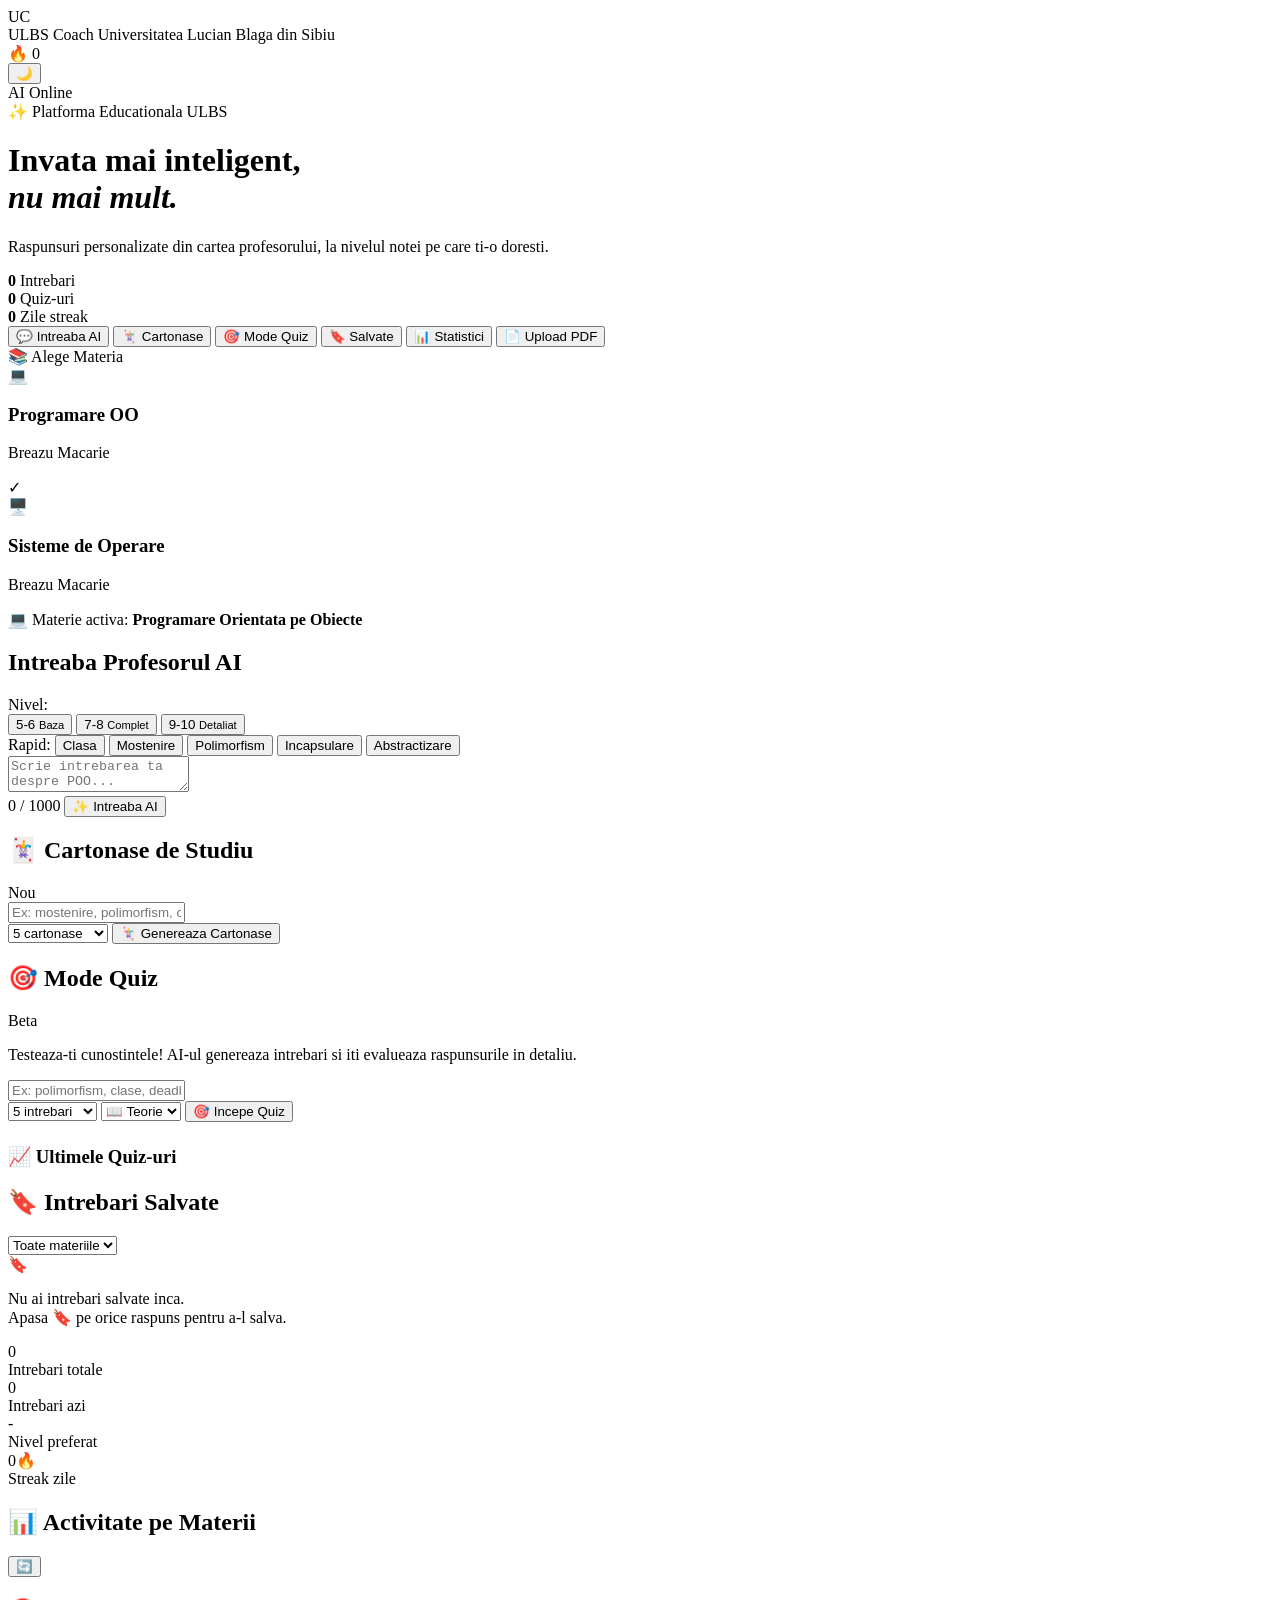
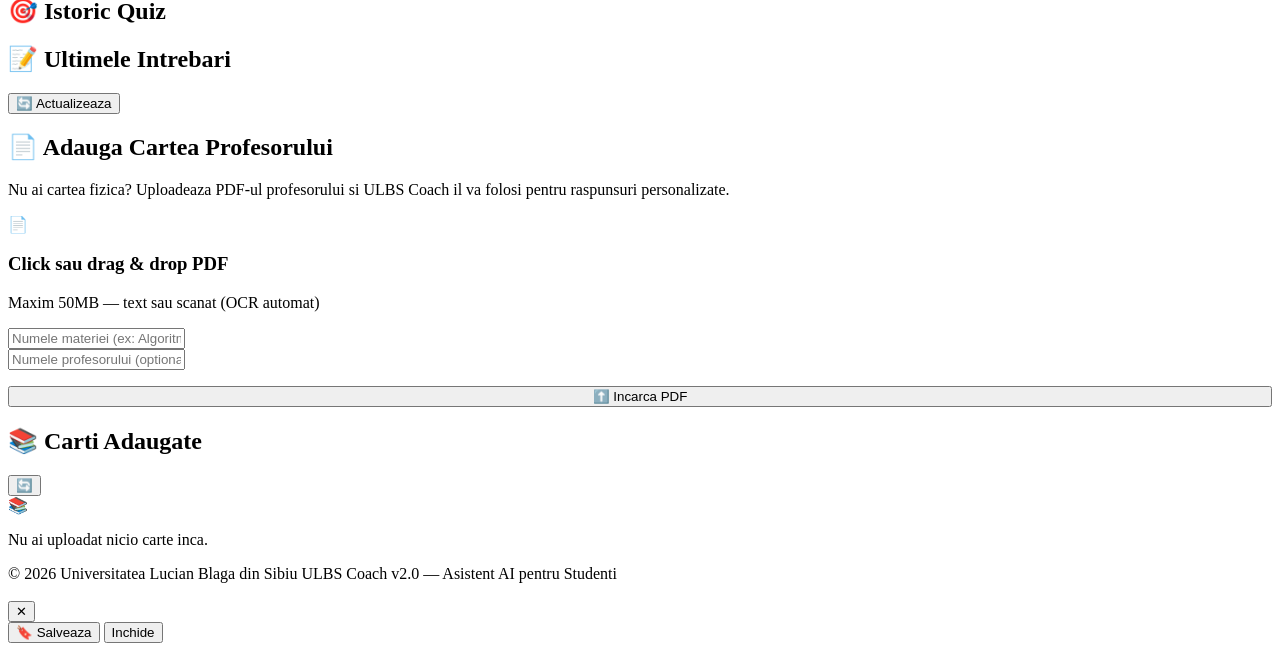
==== frontend/index.html @ 2fb53c6c "reorganizare structura proiect" ====
<!doctype html>
<html lang="ro">
<head>
  <meta charset="UTF-8" />
  <meta name="viewport" content="width=device-width, initial-scale=1.0" />
  <title>ULBS Coach — Asistent AI</title>
  <link rel="stylesheet" href="/app/ULBS-Coach.css" />
  <link href="https://fonts.googleapis.com/css2?family=Playfair+Display:wght@700;800&family=DM+Sans:wght@300;400;500;600;700&display=swap" rel="stylesheet" />
</head>
<body>

<!-- ===== NAVBAR ===== -->
<nav class="navbar">
  <div class="nav-brand">
    <div class="nav-logo">
      <img src="https://www.ulbsibiu.ro/wp-content/uploads/logo-ulbs.png" alt="ULBS"
        onerror="this.style.display='none';this.nextElementSibling.style.display='flex';" />
      <span class="nav-logo-fallback">UC</span>
    </div>
    <div class="nav-text">
      <span class="nav-title">ULBS Coach</span>
      <span class="nav-subtitle">Universitatea Lucian Blaga din Sibiu</span>
    </div>
  </div>
  <div class="nav-right">
    <div class="streak-badge" id="streak-badge" title="Streak zilnic">
      <span class="streak-fire">🔥</span>
      <span id="streak-count">0</span>
    </div>
    <button class="theme-toggle" id="theme-toggle" onclick="toggleTheme()" title="Schimba tema">
      <span id="theme-icon">🌙</span>
    </button>
    <div class="nav-status">
      <span class="status-dot"></span>
      <span>AI Online</span>
    </div>
  </div>
</nav>

<!-- ===== HERO ===== -->
<div class="hero">
  <div class="hero-pill">✨ Platforma Educationala ULBS</div>
  <h1>Invata mai inteligent,<br/><em>nu mai mult.</em></h1>
  <p>Raspunsuri personalizate din cartea profesorului, la nivelul notei pe care ti-o doresti.</p>
  <div class="hero-stats">
    <div class="hero-stat">
      <strong id="hero-total">0</strong>
      <span>Intrebari</span>
    </div>
    <div class="hero-divider"></div>
    <div class="hero-stat">
      <strong id="hero-quiz">0</strong>
      <span>Quiz-uri</span>
    </div>
    <div class="hero-divider"></div>
    <div class="hero-stat">
      <strong id="hero-streak">0</strong>
      <span>Zile streak</span>
    </div>
  </div>
</div>

<!-- ===== TABS NAV ===== -->
<div class="tabs-nav">
  <div class="tabs-container">
    <button class="tab-btn active" data-tab="coach" onclick="switchTab('coach')">
      <span>💬</span> Intreaba AI
    </button>
    <button class="tab-btn" data-tab="cartonase" onclick="switchTab('cartonase')">
      <span>🃏</span> Cartonase
    </button>
    <button class="tab-btn" data-tab="quiz" onclick="switchTab('quiz')">
      <span>🎯</span> Mode Quiz
    </button>
    <button class="tab-btn" data-tab="salvate" onclick="switchTab('salvate')">
      <span>🔖</span> Salvate
    </button>
    <button class="tab-btn" data-tab="statistici" onclick="switchTab('statistici')">
      <span>📊</span> Statistici
    </button>
    <button class="tab-btn" data-tab="upload" onclick="switchTab('upload')">
      <span>📄</span> Upload PDF
    </button>
  </div>
</div>

<main class="container">

  <!-- ===== SELECTIE MATERIE ===== -->
  <div class="section-label">
    <span>📚</span> Alege Materia
  </div>
  <div class="materii-grid">
    <div class="materie-card active" data-materie="POO" onclick="selectMaterie('POO')">
      <div class="materie-icon">💻</div>
      <div class="materie-info">
        <h3>Programare OO</h3>
        <p>Breazu Macarie</p>
      </div>
      <div class="materie-check" id="check-POO">✓</div>
    </div>
    <div class="materie-card" data-materie="SO" onclick="selectMaterie('SO')">
      <div class="materie-icon">🖥️</div>
      <div class="materie-info">
        <h3>Sisteme de Operare</h3>
        <p>Breazu Macarie</p>
      </div>
      <div class="materie-check" id="check-SO" style="display:none">✓</div>
    </div>
  </div>

  <!-- Bara materie activa -->
  <div class="materie-bar" id="materie-bar">
    <span id="materie-bar-icon">💻</span>
    <span>Materie activa: <strong id="materie-bar-nume">Programare Orientata pe Obiecte</strong></span>
  </div>

  <!-- ===== TAB: COACH ===== -->
  <div class="tab-content active" id="tab-coach">
    <div class="card">
      <div class="card-header">
        <h2>Intreaba Profesorul AI</h2>
        <div class="nota-selector">
          <span class="nota-label">Nivel:</span>
          <div class="nota-pills">
            <button class="nota-pill" data-nota="5-6">5-6 <small>Baza</small></button>
            <button class="nota-pill selected" data-nota="7-8">7-8 <small>Complet</small></button>
            <button class="nota-pill" data-nota="9-10">9-10 <small>Detaliat</small></button>
          </div>
        </div>
      </div>

      <div class="quick-btns" id="quick-POO">
        <span class="quick-label">Rapid:</span>
        <button class="quick-btn" onclick="setIntrebare('Ce este o clasa in POO?')">Clasa</button>
        <button class="quick-btn" onclick="setIntrebare('Explica mostenirea in POO')">Mostenire</button>
        <button class="quick-btn" onclick="setIntrebare('Ce este polimorfismul?')">Polimorfism</button>
        <button class="quick-btn" onclick="setIntrebare('Ce este incapsularea?')">Incapsulare</button>
        <button class="quick-btn" onclick="setIntrebare('Ce este abstractizarea in POO?')">Abstractizare</button>
      </div>

      <div class="quick-btns" id="quick-SO" style="display:none">
        <span class="quick-label">Rapid:</span>
        <button class="quick-btn" onclick="setIntrebare('Ce este un proces in sistemele de operare?')">Procese</button>
        <button class="quick-btn" onclick="setIntrebare('Explica managementul memoriei')">Memorie</button>
        <button class="quick-btn" onclick="setIntrebare('Ce este un deadlock?')">Deadlock</button>
        <button class="quick-btn" onclick="setIntrebare('Cum functioneaza planificarea CPU?')">CPU</button>
        <button class="quick-btn" onclick="setIntrebare('Ce sunt semafoarele in SO?')">Semafoare</button>
      </div>

      <div class="input-group">
        <textarea id="intrebare-input" placeholder="Scrie intrebarea ta despre POO..." maxlength="1000"></textarea>
        <div class="input-footer">
          <span id="char-count" class="char-count">0 / 1000</span>
          <button id="intreaba-btn" class="btn-primary" onclick="intreaba()">
            <span id="btn-text">✨ Intreaba AI</span>
            <span id="btn-spinner" style="display:none">⏳ Se gandeste...</span>
          </button>
        </div>
      </div>
    </div>

    <!-- Raspuns AI -->
    <div class="card raspuns-card" id="raspuns-card" style="display:none">
      <div class="raspuns-header">
        <div class="raspuns-avatar">AI</div>
        <div class="raspuns-meta">
          <h3>Prof. ULBS Coach</h3>
          <span class="nivel-tag" id="raspuns-nivel-tag">Nota 7-8</span>
        </div>
        <div class="raspuns-actions">
          <button class="btn-ghost" onclick="salveazaRaspunsActual()" title="Salveaza intrebarea">🔖</button>
          <button class="btn-ghost" onclick="copyRaspuns()" title="Copiaza raspunsul">📋 Copiaza</button>
        </div>
      </div>
      <div id="raspuns-text" class="raspuns-text"></div>
      <div class="raspuns-footer">
        <span id="raspuns-sursa" class="sursa-tag">📖 Sursa: Breazu Macarie - POO</span>
        <button class="btn-outline" onclick="newIntrebare()">+ Intrebare noua</button>
      </div>
    </div>
  </div>

  <!-- ===== TAB: CARTONASE ===== -->
  <div class="tab-content" id="tab-cartonase">
    <div class="card">
      <div class="card-header">
        <h2>🃏 Cartonase de Studiu</h2>
        <span class="tag-new">Nou</span>
      </div>
      <div class="form-row">
        <input type="text" id="topic-input" class="input-field" placeholder="Ex: mostenire, polimorfism, clase..." />
      </div>
      <div class="form-row">
        <select id="numar-cartonase" class="select-field">
          <option value="3">3 cartonase</option>
          <option value="5" selected>5 cartonase</option>
          <option value="10">10 cartonase</option>
        </select>
        <button id="genereaza-btn" class="btn-primary" onclick="genereazaCartonase()">
          🃏 Genereaza Cartonase
        </button>
      </div>
    </div>
    <div id="cartonase-container"></div>
  </div>

  <!-- ===== TAB: QUIZ ===== -->
  <div class="tab-content" id="tab-quiz">
    <!-- Start Quiz -->
    <div id="quiz-start-screen" class="card">
      <div class="card-header">
        <h2>🎯 Mode Quiz</h2>
        <span class="tag-beta">Beta</span>
      </div>
      <p class="card-desc">Testeaza-ti cunostintele! AI-ul genereaza intrebari si iti evalueaza raspunsurile in detaliu.</p>

      <div class="form-row">
        <input type="text" id="quiz-topic-input" class="input-field" placeholder="Ex: polimorfism, clase, deadlock..." />
      </div>
      <div class="form-row three-col">
        <select id="quiz-numar" class="select-field">
          <option value="3">3 intrebari</option>
          <option value="5" selected>5 intrebari</option>
          <option value="10">10 intrebari</option>
        </select>
        <select id="quiz-tip" class="select-field">
          <option value="teorie">📖 Teorie</option>
          <option value="cod">💻 Cod</option>
        </select>
        <button id="start-quiz-btn" class="btn-primary" onclick="startQuiz()">
          🎯 Incepe Quiz
        </button>
      </div>

      <!-- Istoric sesiuni quiz -->
      <div id="quiz-istoric-section" style="margin-top:1.5rem;">
        <h3 class="subsection-title">📈 Ultimele Quiz-uri</h3>
        <div id="quiz-istoric-lista"></div>
      </div>
    </div>

    <!-- Quiz activ -->
    <div id="quiz-activ" style="display:none">
      <!-- Timer si progress -->
      <div class="card quiz-header-card">
        <div class="quiz-meta">
          <span id="quiz-progress-text">Intrebarea 1 din 5</span>
          <div class="quiz-timer" id="quiz-timer">
            <span>⏱️</span>
            <span id="timer-display">02:00</span>
          </div>
          <span class="quiz-materie-tag" id="quiz-materie-tag">POO</span>
        </div>
        <div class="progress-bar">
          <div class="progress-fill" id="quiz-progress-fill"></div>
        </div>
      </div>

      <!-- Intrebarea curenta -->
      <div class="card">
        <div class="quiz-question-header">
          <span class="question-number" id="quiz-question-number">01</span>
          <span class="question-dif" id="quiz-question-dif">mediu</span>
        </div>
        <h3 id="quiz-intrebare" class="quiz-question-text"></h3>
        <textarea id="quiz-raspuns-input" class="input-field" placeholder="Scrie raspunsul tau aici..." rows="5"></textarea>
        <div class="input-footer">
          <span id="quiz-char-count" class="char-count">0 / 1500</span>
          <button id="quiz-submit-btn" class="btn-primary" onclick="submitRaspuns()">
            <span id="quiz-btn-text">✓ Trimite Raspuns</span>
            <span id="quiz-btn-spinner" style="display:none">⏳ Evaluare...</span>
          </button>
        </div>
      </div>
    </div>

    <!-- Feedback raspuns -->
    <div id="quiz-feedback-screen" style="display:none">
      <div class="card feedback-card" id="feedback-card-content">
        <!-- Completat din JS -->
      </div>
      <div class="feedback-actions">
        <button class="btn-ghost" onclick="salveazaIntrebareaQuiz()">🔖 Salveaza intrebarea</button>
        <button class="btn-primary" id="quiz-next-btn" onclick="nextIntrebare()">Urmatoarea →</button>
      </div>
    </div>

    <!-- Rezultat final -->
    <div id="quiz-rezultat" style="display:none">
      <div class="card rezultat-card">
        <div class="rezultat-header">
          <div class="rezultat-emoji" id="rezultat-emoji">🏆</div>
          <h2>Quiz Finalizat!</h2>
        </div>
        <div class="rezultat-nota" id="rezultat-nota">8.5/10</div>
        <p class="rezultat-mesaj" id="rezultat-mesaj"></p>

        <div class="rezultat-stats">
          <div class="rez-stat">
            <strong id="rez-corecte">0</strong>
            <span>Corecte</span>
          </div>
          <div class="rez-stat">
            <strong id="rez-gresite">0</strong>
            <span>Gresite</span>
          </div>
          <div class="rez-stat">
            <strong id="rez-timp">0s</strong>
            <span>Timp total</span>
          </div>
        </div>

        <!-- Ce trebuie sa inveti -->
        <div class="ce-invata" id="ce-invata-section" style="display:none">
          <h4>📚 Ce trebuie sa inveti mai mult:</h4>
          <div id="ce-invata-lista"></div>
        </div>

        <div class="rezultat-btns">
          <button class="btn-outline" onclick="resetQuiz()">🔄 Quiz nou</button>
          <button class="btn-primary" onclick="switchTab('statistici')">📊 Vezi statistici</button>
        </div>
      </div>
    </div>
  </div>

  <!-- ===== TAB: SALVATE ===== -->
  <div class="tab-content" id="tab-salvate">
    <div class="card">
      <div class="card-header">
        <h2>🔖 Intrebari Salvate</h2>
        <select id="filter-materie-salvate" class="select-field" onchange="loadSalvate()" style="width:auto">
          <option value="">Toate materiile</option>
          <option value="POO">POO</option>
          <option value="SO">SO</option>
        </select>
      </div>
      <div id="salvate-lista">
        <div class="empty-state">
          <span>🔖</span>
          <p>Nu ai intrebari salvate inca.<br/>Apasa 🔖 pe orice raspuns pentru a-l salva.</p>
        </div>
      </div>
    </div>
  </div>

  <!-- ===== TAB: STATISTICI ===== -->
  <div class="tab-content" id="tab-statistici">
    <div class="stats-grid">
      <div class="stat-card orange">
        <div class="stat-number" id="stat-total">0</div>
        <div class="stat-label">Intrebari totale</div>
      </div>
      <div class="stat-card coral">
        <div class="stat-number" id="stat-azi">0</div>
        <div class="stat-label">Intrebari azi</div>
      </div>
      <div class="stat-card amber">
        <div class="stat-number" id="stat-nivel">-</div>
        <div class="stat-label">Nivel preferat</div>
      </div>
      <div class="stat-card peach">
        <div class="stat-number" id="stat-streak-big">0🔥</div>
        <div class="stat-label">Streak zile</div>
      </div>
    </div>

    <!-- Grafic activitate pe materii -->
    <div class="card">
      <div class="card-header">
        <h2>📊 Activitate pe Materii</h2>
        <button class="btn-ghost" onclick="loadStatistici()">🔄</button>
      </div>
      <div class="materie-chart" id="materie-chart"></div>
    </div>

    <!-- Istoric quiz -->
    <div class="card">
      <div class="card-header">
        <h2>🎯 Istoric Quiz</h2>
      </div>
      <div id="quiz-istoric-full"></div>
    </div>

    <!-- Istoric intrebari -->
    <div class="card">
      <div class="card-header">
        <h2>📝 Ultimele Intrebari</h2>
        <button class="btn-ghost" onclick="loadStatistici()">🔄 Actualizeaza</button>
      </div>
      <div id="statistici-lista"></div>
    </div>
  </div>

  <!-- ===== TAB: UPLOAD PDF ===== -->
  <div class="tab-content" id="tab-upload">
    <div class="card">
      <div class="card-header">
        <h2>📄 Adauga Cartea Profesorului</h2>
      </div>
      <p class="card-desc">Nu ai cartea fizica? Uploadeaza PDF-ul profesorului si ULBS Coach il va folosi pentru raspunsuri personalizate.</p>

      <div class="upload-area" id="upload-area" onclick="document.getElementById('pdf-input').click()">
        <div class="upload-icon">📄</div>
        <h3>Click sau drag & drop PDF</h3>
        <p>Maxim 50MB — text sau scanat (OCR automat)</p>
        <input type="file" id="pdf-input" accept=".pdf" style="display:none" onchange="handlePdfSelect(event)" />
      </div>

      <div class="form-row">
        <input type="text" id="upload-materie" class="input-field" placeholder="Numele materiei (ex: Algoritmi si Structuri de Date)" />
      </div>
      <div class="form-row">
        <input type="text" id="upload-profesor" class="input-field" placeholder="Numele profesorului (optional)" />
      </div>

      <div id="upload-preview" style="display:none" class="upload-preview">
        <span id="upload-filename">fisier.pdf</span>
        <button class="btn-ghost" onclick="clearUpload()">✕</button>
      </div>

      <button id="upload-btn" class="btn-primary" onclick="uploadPdf()" style="width:100%;margin-top:1rem">
        <span id="upload-btn-text">⬆️ Incarca PDF</span>
        <span id="upload-btn-spinner" style="display:none">⏳ Se proceseaza...</span>
      </button>
    </div>

    <!-- Carti uploadate -->
    <div class="card">
      <div class="card-header">
        <h2>📚 Carti Adaugate</h2>
        <button class="btn-ghost" onclick="loadCarti()">🔄</button>
      </div>
      <div id="carti-lista">
        <div class="empty-state">
          <span>📚</span>
          <p>Nu ai uploadat nicio carte inca.</p>
        </div>
      </div>
    </div>
  </div>

</main>

<footer class="footer">
  <span>© 2026 Universitatea Lucian Blaga din Sibiu</span>
  <span>ULBS Coach v2.0 — Asistent AI pentru Studenti</span>
</footer>

<!-- Modal cartonas -->
<div class="modal-overlay" id="modal-overlay" onclick="closeModal()">
  <div class="modal-box" onclick="event.stopPropagation()">
    <div class="modal-top">
      <div>
        <span class="dif-tag" id="modal-dif-tag"></span>
        <h3 id="modal-intrebare"></h3>
      </div>
      <button class="modal-close-btn" onclick="closeModal()">✕</button>
    </div>
    <div class="modal-divider"></div>
    <div class="modal-body" id="modal-body"></div>
    <div class="modal-footer">
      <button class="btn-ghost" onclick="salveazaCartonas(currentCartonasIndex)">🔖 Salveaza</button>
      <button class="btn-outline" onclick="closeModal()">Inchide</button>
    </div>
  </div>
</div>

<!-- Toast -->
<div id="toast-container"></div>

<script src="/app/ULBS-Coach.js"></script>
</body>
</html>
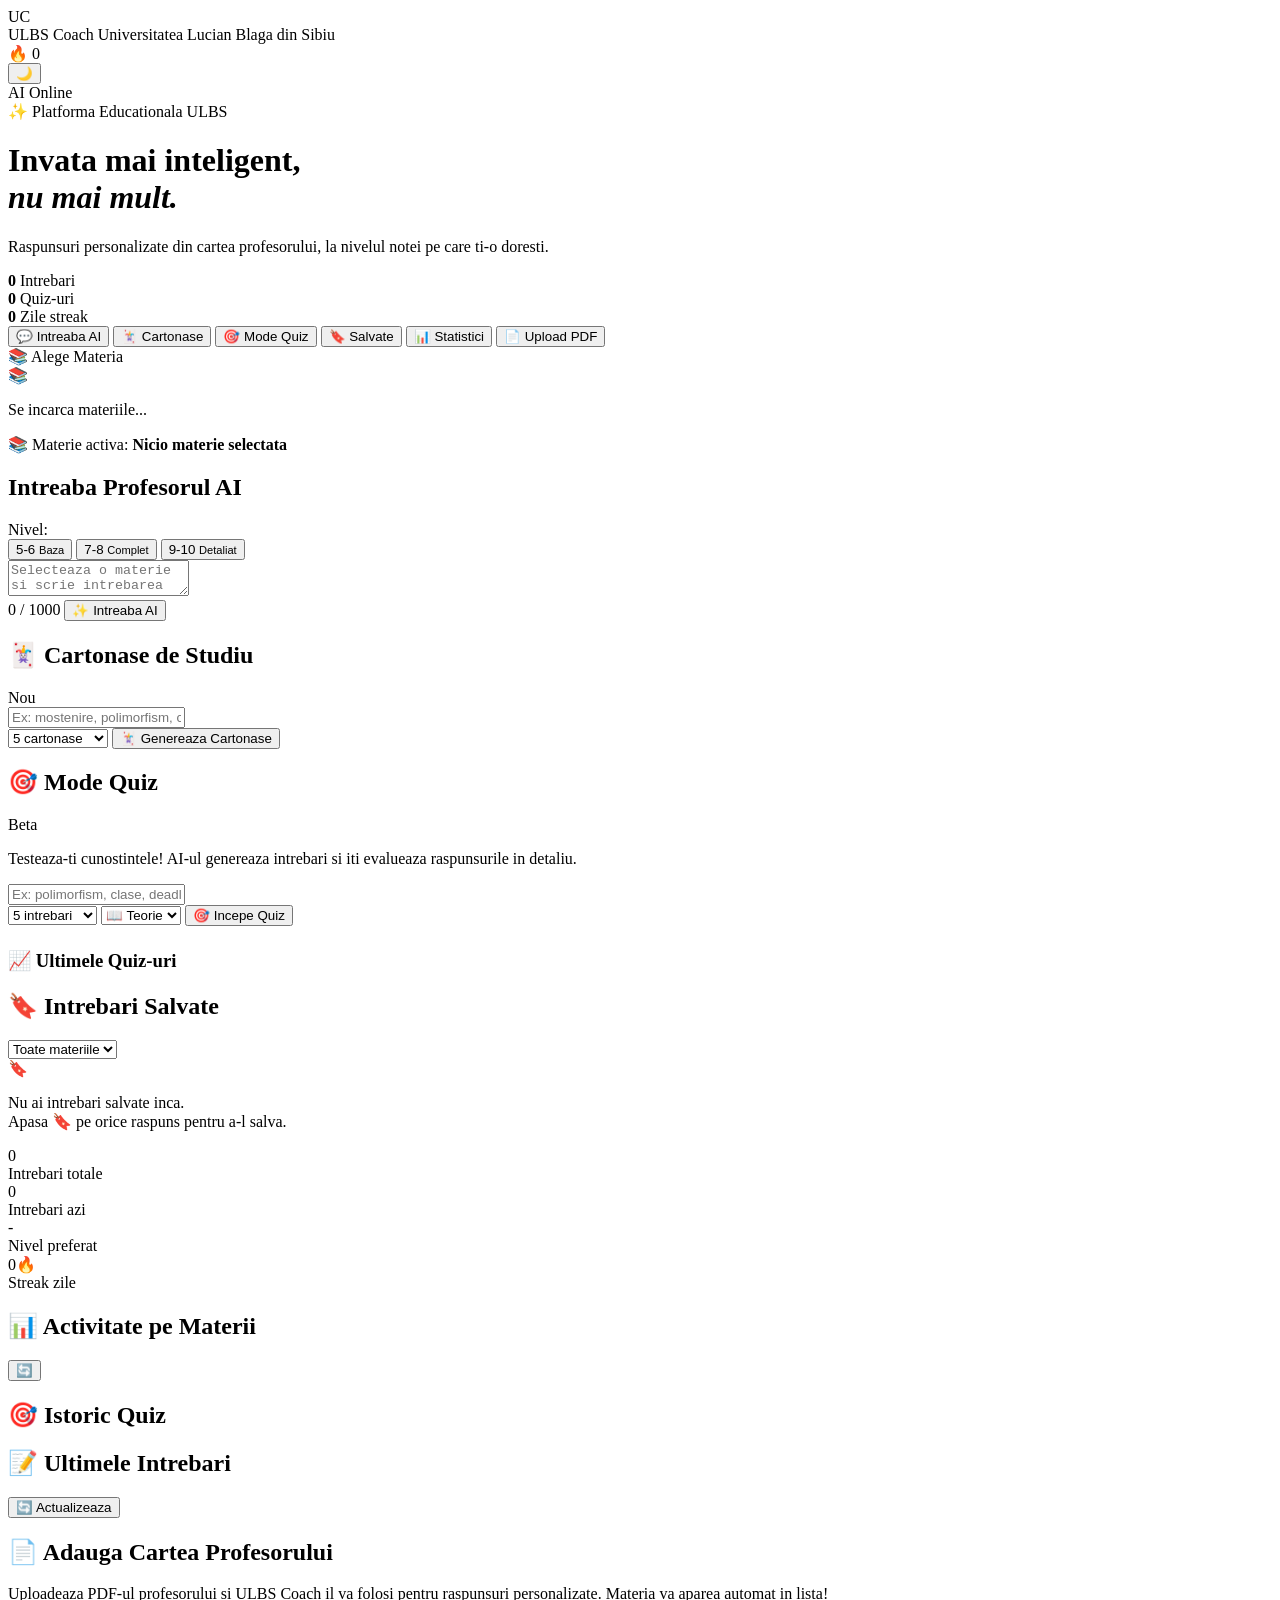
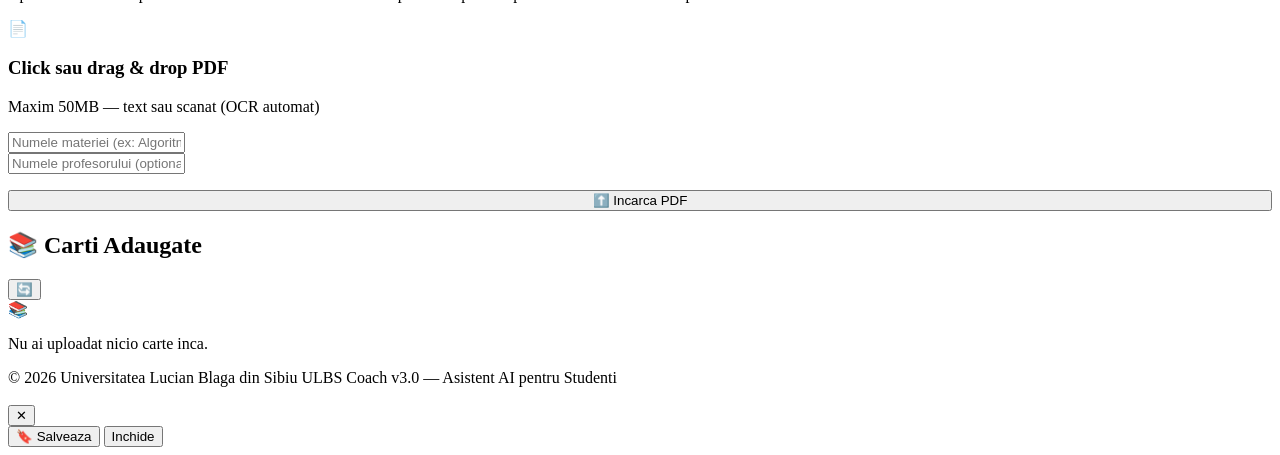
==== commit cebde39f: "fix: index.html dinamic fara materii hardcodate" ====
--- a/frontend/index.html
+++ b/frontend/index.html
@@ -1,475 +1,587 @@
 <!doctype html>
 <html lang="ro">
-<head>
-  <meta charset="UTF-8" />
-  <meta name="viewport" content="width=device-width, initial-scale=1.0" />
-  <title>ULBS Coach — Asistent AI</title>
-  <link rel="stylesheet" href="/app/ULBS-Coach.css" />
-  <link href="https://fonts.googleapis.com/css2?family=Playfair+Display:wght@700;800&family=DM+Sans:wght@300;400;500;600;700&display=swap" rel="stylesheet" />
-</head>
-<body>
-
-<!-- ===== NAVBAR ===== -->
-<nav class="navbar">
-  <div class="nav-brand">
-    <div class="nav-logo">
-      <img src="https://www.ulbsibiu.ro/wp-content/uploads/logo-ulbs.png" alt="ULBS"
-        onerror="this.style.display='none';this.nextElementSibling.style.display='flex';" />
-      <span class="nav-logo-fallback">UC</span>
+  <head>
+    <meta charset="UTF-8" />
+    <meta name="viewport" content="width=device-width, initial-scale=1.0" />
+    <title>ULBS Coach — Asistent AI</title>
+    <link rel="stylesheet" href="/app/stiluri.css" />
+    <link
+      href="https://fonts.googleapis.com/css2?family=Playfair+Display:wght@700;800&family=DM+Sans:wght@300;400;500;600;700&display=swap"
+      rel="stylesheet"
+    />
+  </head>
+  <body>
+    <!-- ===== NAVBAR ===== -->
+    <nav class="navbar">
+      <div class="nav-brand">
+        <div class="nav-logo">
+          <img
+            src="https://www.ulbsibiu.ro/wp-content/uploads/logo-ulbs.png"
+            alt="ULBS"
+            onerror="
+              this.style.display = 'none';
+              this.nextElementSibling.style.display = 'flex';
+            "
+          />
+          <span class="nav-logo-fallback">UC</span>
+        </div>
+        <div class="nav-text">
+          <span class="nav-title">ULBS Coach</span>
+          <span class="nav-subtitle">Universitatea Lucian Blaga din Sibiu</span>
+        </div>
+      </div>
+      <div class="nav-right">
+        <div class="streak-badge" id="streak-badge" title="Streak zilnic">
+          <span class="streak-fire">🔥</span>
+          <span id="streak-count">0</span>
+        </div>
+        <button
+          class="theme-toggle"
+          id="theme-toggle"
+          onclick="toggleTheme()"
+          title="Schimba tema"
+        >
+          <span id="theme-icon">🌙</span>
+        </button>
+        <div class="nav-status">
+          <span class="status-dot"></span>
+          <span>AI Online</span>
+        </div>
+      </div>
+    </nav>
+
+    <!-- ===== HERO ===== -->
+    <div class="hero">
+      <div class="hero-pill">✨ Platforma Educationala ULBS</div>
+      <h1>Invata mai inteligent,<br /><em>nu mai mult.</em></h1>
+      <p>
+        Raspunsuri personalizate din cartea profesorului, la nivelul notei pe
+        care ti-o doresti.
+      </p>
+      <div class="hero-stats">
+        <div class="hero-stat">
+          <strong id="hero-total">0</strong>
+          <span>Intrebari</span>
+        </div>
+        <div class="hero-divider"></div>
+        <div class="hero-stat">
+          <strong id="hero-quiz">0</strong>
+          <span>Quiz-uri</span>
+        </div>
+        <div class="hero-divider"></div>
+        <div class="hero-stat">
+          <strong id="hero-streak">0</strong>
+          <span>Zile streak</span>
+        </div>
+      </div>
     </div>
-    <div class="nav-text">
-      <span class="nav-title">ULBS Coach</span>
-      <span class="nav-subtitle">Universitatea Lucian Blaga din Sibiu</span>
+
+    <!-- ===== TABS NAV ===== -->
+    <div class="tabs-nav">
+      <div class="tabs-container">
+        <button
+          class="tab-btn active"
+          data-tab="coach"
+          onclick="switchTab('coach')"
+        >
+          <span>💬</span> Intreaba AI
+        </button>
+        <button
+          class="tab-btn"
+          data-tab="cartonase"
+          onclick="switchTab('cartonase')"
+        >
+          <span>🃏</span> Cartonase
+        </button>
+        <button class="tab-btn" data-tab="quiz" onclick="switchTab('quiz')">
+          <span>🎯</span> Mode Quiz
+        </button>
+        <button
+          class="tab-btn"
+          data-tab="salvate"
+          onclick="switchTab('salvate')"
+        >
+          <span>🔖</span> Salvate
+        </button>
+        <button
+          class="tab-btn"
+          data-tab="statistici"
+          onclick="switchTab('statistici')"
+        >
+          <span>📊</span> Statistici
+        </button>
+        <button class="tab-btn" data-tab="upload" onclick="switchTab('upload')">
+          <span>📄</span> Upload PDF
+        </button>
+      </div>
     </div>
-  </div>
-  <div class="nav-right">
-    <div class="streak-badge" id="streak-badge" title="Streak zilnic">
-      <span class="streak-fire">🔥</span>
-      <span id="streak-count">0</span>
+
+    <main class="container">
+      <!-- ===== SELECTIE MATERIE ===== -->
+      <div class="section-label"><span>📚</span> Alege Materia</div>
+
+      <!-- Materii dinamice din DB -->
+      <div class="materii-grid" id="materii-container">
+        <div class="empty-materii">
+          <span>📚</span>
+          <p>Se incarca materiile...</p>
+        </div>
+      </div>
+
+      <!-- Bara materie activa -->
+      <div class="materie-bar" id="materie-bar">
+        <span id="materie-bar-icon">📚</span>
+        <span
+          >Materie activa:
+          <strong id="materie-bar-nume">Nicio materie selectata</strong></span
+        >
+      </div>
+
+      <!-- ===== TAB: COACH ===== -->
+      <div class="tab-content active" id="tab-coach">
+        <div class="card">
+          <div class="card-header">
+            <h2>Intreaba Profesorul AI</h2>
+            <div class="nota-selector">
+              <span class="nota-label">Nivel:</span>
+              <div class="nota-pills">
+                <button class="nota-pill" data-nota="5-6">
+                  5-6 <small>Baza</small>
+                </button>
+                <button class="nota-pill selected" data-nota="7-8">
+                  7-8 <small>Complet</small>
+                </button>
+                <button class="nota-pill" data-nota="9-10">
+                  9-10 <small>Detaliat</small>
+                </button>
+              </div>
+            </div>
+          </div>
+
+          <div class="input-group">
+            <textarea
+              id="intrebare-input"
+              placeholder="Selecteaza o materie si scrie intrebarea ta..."
+              maxlength="1000"
+            ></textarea>
+            <div class="input-footer">
+              <span id="char-count" class="char-count">0 / 1000</span>
+              <button
+                id="intreaba-btn"
+                class="btn-primary"
+                onclick="intreaba()"
+              >
+                <span id="btn-text">✨ Intreaba AI</span>
+                <span id="btn-spinner" style="display: none"
+                  >⏳ Se gandeste...</span
+                >
+              </button>
+            </div>
+          </div>
+        </div>
+
+        <!-- Raspuns AI -->
+        <div class="card raspuns-card" id="raspuns-card" style="display: none">
+          <div class="raspuns-header">
+            <div class="raspuns-avatar">AI</div>
+            <div class="raspuns-meta">
+              <h3>Prof. ULBS Coach</h3>
+              <span class="nivel-tag" id="raspuns-nivel-tag">Nota 7-8</span>
+            </div>
+            <div class="raspuns-actions">
+              <button
+                class="btn-ghost"
+                onclick="salveazaRaspunsActual()"
+                title="Salveaza intrebarea"
+              >
+                🔖
+              </button>
+              <button
+                class="btn-ghost"
+                onclick="copyRaspuns()"
+                title="Copiaza raspunsul"
+              >
+                📋 Copiaza
+              </button>
+            </div>
+          </div>
+          <div id="raspuns-text" class="raspuns-text"></div>
+          <div class="raspuns-footer">
+            <span id="raspuns-sursa" class="sursa-tag">📖 ULBS Coach AI</span>
+            <button class="btn-outline" onclick="newIntrebare()">
+              + Intrebare noua
+            </button>
+          </div>
+        </div>
+      </div>
+
+      <!-- ===== TAB: CARTONASE ===== -->
+      <div class="tab-content" id="tab-cartonase">
+        <div class="card">
+          <div class="card-header">
+            <h2>🃏 Cartonase de Studiu</h2>
+            <span class="tag-new">Nou</span>
+          </div>
+          <div class="form-row">
+            <input
+              type="text"
+              id="topic-input"
+              class="input-field"
+              placeholder="Ex: mostenire, polimorfism, clase..."
+            />
+          </div>
+          <div class="form-row">
+            <select id="numar-cartonase" class="select-field">
+              <option value="3">3 cartonase</option>
+              <option value="5" selected>5 cartonase</option>
+              <option value="10">10 cartonase</option>
+            </select>
+            <button
+              id="genereaza-btn"
+              class="btn-primary"
+              onclick="genereazaCartonase()"
+            >
+              🃏 Genereaza Cartonase
+            </button>
+          </div>
+        </div>
+        <div id="cartonase-container"></div>
+      </div>
+
+      <!-- ===== TAB: QUIZ ===== -->
+      <div class="tab-content" id="tab-quiz">
+        <!-- Start Quiz -->
+        <div id="quiz-start-screen" class="card">
+          <div class="card-header">
+            <h2>🎯 Mode Quiz</h2>
+            <span class="tag-beta">Beta</span>
+          </div>
+          <p class="card-desc">
+            Testeaza-ti cunostintele! AI-ul genereaza intrebari si iti evalueaza
+            raspunsurile in detaliu.
+          </p>
+
+          <div class="form-row">
+            <input
+              type="text"
+              id="quiz-topic-input"
+              class="input-field"
+              placeholder="Ex: polimorfism, clase, deadlock..."
+            />
+          </div>
+          <div class="form-row three-col">
+            <select id="quiz-numar" class="select-field">
+              <option value="3">3 intrebari</option>
+              <option value="5" selected>5 intrebari</option>
+              <option value="10">10 intrebari</option>
+            </select>
+            <select id="quiz-tip" class="select-field">
+              <option value="teorie">📖 Teorie</option>
+              <option value="cod">💻 Cod</option>
+            </select>
+            <button
+              id="start-quiz-btn"
+              class="btn-primary"
+              onclick="startQuiz()"
+            >
+              🎯 Incepe Quiz
+            </button>
+          </div>
+
+          <!-- Istoric sesiuni quiz -->
+          <div id="quiz-istoric-section" style="margin-top: 1.5rem">
+            <h3 class="subsection-title">📈 Ultimele Quiz-uri</h3>
+            <div id="quiz-istoric-lista"></div>
+          </div>
+        </div>
+
+        <!-- Quiz activ -->
+        <div id="quiz-activ" style="display: none">
+          <div class="card quiz-header-card">
+            <div class="quiz-meta">
+              <span id="quiz-progress-text">Intrebarea 1 din 5</span>
+              <div class="quiz-timer" id="quiz-timer">
+                <span>⏱️</span>
+                <span id="timer-display">02:00</span>
+              </div>
+              <span class="quiz-materie-tag" id="quiz-materie-tag"></span>
+            </div>
+            <div class="progress-bar">
+              <div class="progress-fill" id="quiz-progress-fill"></div>
+            </div>
+          </div>
+
+          <div class="card">
+            <div class="quiz-question-header">
+              <span class="question-number" id="quiz-question-number">01</span>
+              <span class="question-dif" id="quiz-question-dif">mediu</span>
+            </div>
+            <h3 id="quiz-intrebare" class="quiz-question-text"></h3>
+            <textarea
+              id="quiz-raspuns-input"
+              class="input-field"
+              placeholder="Scrie raspunsul tau aici..."
+              rows="5"
+            ></textarea>
+            <div class="input-footer">
+              <span id="quiz-char-count" class="char-count">0 / 1500</span>
+              <button
+                id="quiz-submit-btn"
+                class="btn-primary"
+                onclick="submitRaspuns()"
+              >
+                <span id="quiz-btn-text">✓ Trimite Raspuns</span>
+                <span id="quiz-btn-spinner" style="display: none"
+                  >⏳ Evaluare...</span
+                >
+              </button>
+            </div>
+          </div>
+        </div>
+
+        <!-- Feedback raspuns -->
+        <div id="quiz-feedback-screen" style="display: none">
+          <div class="card feedback-card" id="feedback-card-content"></div>
+          <div class="feedback-actions">
+            <button class="btn-ghost" onclick="salveazaIntrebareaQuiz()">
+              🔖 Salveaza intrebarea
+            </button>
+            <button
+              class="btn-primary"
+              id="quiz-next-btn"
+              onclick="nextIntrebare()"
+            >
+              Urmatoarea →
+            </button>
+          </div>
+        </div>
+
+        <!-- Rezultat final -->
+        <div id="quiz-rezultat" style="display: none">
+          <div class="card rezultat-card">
+            <div class="rezultat-header">
+              <div class="rezultat-emoji" id="rezultat-emoji">🏆</div>
+              <h2>Quiz Finalizat!</h2>
+            </div>
+            <div class="rezultat-nota" id="rezultat-nota">8.5/10</div>
+            <p class="rezultat-mesaj" id="rezultat-mesaj"></p>
+
+            <div class="rezultat-stats">
+              <div class="rez-stat">
+                <strong id="rez-corecte">0</strong>
+                <span>Corecte</span>
+              </div>
+              <div class="rez-stat">
+                <strong id="rez-gresite">0</strong>
+                <span>Gresite</span>
+              </div>
+              <div class="rez-stat">
+                <strong id="rez-timp">0s</strong>
+                <span>Timp total</span>
+              </div>
+            </div>
+
+            <div class="ce-invata" id="ce-invata-section" style="display: none">
+              <h4>📚 Ce trebuie sa inveti mai mult:</h4>
+              <div id="ce-invata-lista"></div>
+            </div>
+
+            <div class="rezultat-btns">
+              <button class="btn-outline" onclick="resetQuiz()">
+                🔄 Quiz nou
+              </button>
+              <button class="btn-primary" onclick="switchTab('statistici')">
+                📊 Vezi statistici
+              </button>
+            </div>
+          </div>
+        </div>
+      </div>
+
+      <!-- ===== TAB: SALVATE ===== -->
+      <div class="tab-content" id="tab-salvate">
+        <div class="card">
+          <div class="card-header">
+            <h2>🔖 Intrebari Salvate</h2>
+            <select
+              id="filter-materie-salvate"
+              class="select-field"
+              onchange="loadSalvate()"
+              style="width: auto"
+            >
+              <option value="">Toate materiile</option>
+            </select>
+          </div>
+          <div id="salvate-lista">
+            <div class="empty-state">
+              <span>🔖</span>
+              <p>
+                Nu ai intrebari salvate inca.<br />Apasa 🔖 pe orice raspuns
+                pentru a-l salva.
+              </p>
+            </div>
+          </div>
+        </div>
+      </div>
+
+      <!-- ===== TAB: STATISTICI ===== -->
+      <div class="tab-content" id="tab-statistici">
+        <div class="stats-grid">
+          <div class="stat-card orange">
+            <div class="stat-number" id="stat-total">0</div>
+            <div class="stat-label">Intrebari totale</div>
+          </div>
+          <div class="stat-card coral">
+            <div class="stat-number" id="stat-azi">0</div>
+            <div class="stat-label">Intrebari azi</div>
+          </div>
+          <div class="stat-card amber">
+            <div class="stat-number" id="stat-nivel">-</div>
+            <div class="stat-label">Nivel preferat</div>
+          </div>
+          <div class="stat-card peach">
+            <div class="stat-number" id="stat-streak-big">0🔥</div>
+            <div class="stat-label">Streak zile</div>
+          </div>
+        </div>
+
+        <div class="card">
+          <div class="card-header">
+            <h2>📊 Activitate pe Materii</h2>
+            <button class="btn-ghost" onclick="loadStatistici()">🔄</button>
+          </div>
+          <div class="materie-chart" id="materie-chart"></div>
+        </div>
+
+        <div class="card">
+          <div class="card-header">
+            <h2>🎯 Istoric Quiz</h2>
+          </div>
+          <div id="quiz-istoric-full"></div>
+        </div>
+
+        <div class="card">
+          <div class="card-header">
+            <h2>📝 Ultimele Intrebari</h2>
+            <button class="btn-ghost" onclick="loadStatistici()">
+              🔄 Actualizeaza
+            </button>
+          </div>
+          <div id="statistici-lista"></div>
+        </div>
+      </div>
+
+      <!-- ===== TAB: UPLOAD PDF ===== -->
+      <div class="tab-content" id="tab-upload">
+        <div class="card">
+          <div class="card-header">
+            <h2>📄 Adauga Cartea Profesorului</h2>
+          </div>
+          <p class="card-desc">
+            Uploadeaza PDF-ul profesorului si ULBS Coach il va folosi pentru
+            raspunsuri personalizate. Materia va aparea automat in lista!
+          </p>
+
+          <div
+            class="upload-area"
+            id="upload-area"
+            onclick="document.getElementById('pdf-input').click()"
+          >
+            <div class="upload-icon">📄</div>
+            <h3>Click sau drag & drop PDF</h3>
+            <p>Maxim 50MB — text sau scanat (OCR automat)</p>
+            <input
+              type="file"
+              id="pdf-input"
+              accept=".pdf"
+              style="display: none"
+              onchange="handlePdfSelect(event)"
+            />
+          </div>
+
+          <div class="form-row">
+            <input
+              type="text"
+              id="upload-materie"
+              class="input-field"
+              placeholder="Numele materiei (ex: Algoritmi si Structuri de Date)"
+            />
+          </div>
+          <div class="form-row">
+            <input
+              type="text"
+              id="upload-profesor"
+              class="input-field"
+              placeholder="Numele profesorului (optional)"
+            />
+          </div>
+
+          <div id="upload-preview" style="display: none" class="upload-preview">
+            <span id="upload-filename">fisier.pdf</span>
+            <button class="btn-ghost" onclick="clearUpload()">✕</button>
+          </div>
+
+          <button
+            id="upload-btn"
+            class="btn-primary"
+            onclick="uploadPdf()"
+            style="width: 100%; margin-top: 1rem"
+          >
+            <span id="upload-btn-text">⬆️ Incarca PDF</span>
+            <span id="upload-btn-spinner" style="display: none"
+              >⏳ Se proceseaza...</span
+            >
+          </button>
+        </div>
+
+        <!-- Carti uploadate -->
+        <div class="card">
+          <div class="card-header">
+            <h2>📚 Carti Adaugate</h2>
+            <button class="btn-ghost" onclick="loadCarti()">🔄</button>
+          </div>
+          <div id="carti-lista">
+            <div class="empty-state">
+              <span>📚</span>
+              <p>Nu ai uploadat nicio carte inca.</p>
+            </div>
+          </div>
+        </div>
+      </div>
+    </main>
+
+    <footer class="footer">
+      <span>© 2026 Universitatea Lucian Blaga din Sibiu</span>
+      <span>ULBS Coach v3.0 — Asistent AI pentru Studenti</span>
+    </footer>
+
+    <!-- Modal cartonas -->
+    <div class="modal-overlay" id="modal-overlay" onclick="closeModal()">
+      <div class="modal-box" onclick="event.stopPropagation()">
+        <div class="modal-top">
+          <div>
+            <span class="dif-tag" id="modal-dif-tag"></span>
+            <h3 id="modal-intrebare"></h3>
+          </div>
+          <button class="modal-close-btn" onclick="closeModal()">✕</button>
+        </div>
+        <div class="modal-divider"></div>
+        <div class="modal-body" id="modal-body"></div>
+        <div class="modal-footer">
+          <button
+            class="btn-ghost"
+            onclick="salveazaCartonas(currentCartonasIndex)"
+          >
+            🔖 Salveaza
+          </button>
+          <button class="btn-outline" onclick="closeModal()">Inchide</button>
+        </div>
+      </div>
     </div>
-    <button class="theme-toggle" id="theme-toggle" onclick="toggleTheme()" title="Schimba tema">
-      <span id="theme-icon">🌙</span>
-    </button>
-    <div class="nav-status">
-      <span class="status-dot"></span>
-      <span>AI Online</span>
-    </div>
-  </div>
-</nav>
-
-<!-- ===== HERO ===== -->
-<div class="hero">
-  <div class="hero-pill">✨ Platforma Educationala ULBS</div>
-  <h1>Invata mai inteligent,<br/><em>nu mai mult.</em></h1>
-  <p>Raspunsuri personalizate din cartea profesorului, la nivelul notei pe care ti-o doresti.</p>
-  <div class="hero-stats">
-    <div class="hero-stat">
-      <strong id="hero-total">0</strong>
-      <span>Intrebari</span>
-    </div>
-    <div class="hero-divider"></div>
-    <div class="hero-stat">
-      <strong id="hero-quiz">0</strong>
-      <span>Quiz-uri</span>
-    </div>
-    <div class="hero-divider"></div>
-    <div class="hero-stat">
-      <strong id="hero-streak">0</strong>
-      <span>Zile streak</span>
-    </div>
-  </div>
-</div>
-
-<!-- ===== TABS NAV ===== -->
-<div class="tabs-nav">
-  <div class="tabs-container">
-    <button class="tab-btn active" data-tab="coach" onclick="switchTab('coach')">
-      <span>💬</span> Intreaba AI
-    </button>
-    <button class="tab-btn" data-tab="cartonase" onclick="switchTab('cartonase')">
-      <span>🃏</span> Cartonase
-    </button>
-    <button class="tab-btn" data-tab="quiz" onclick="switchTab('quiz')">
-      <span>🎯</span> Mode Quiz
-    </button>
-    <button class="tab-btn" data-tab="salvate" onclick="switchTab('salvate')">
-      <span>🔖</span> Salvate
-    </button>
-    <button class="tab-btn" data-tab="statistici" onclick="switchTab('statistici')">
-      <span>📊</span> Statistici
-    </button>
-    <button class="tab-btn" data-tab="upload" onclick="switchTab('upload')">
-      <span>📄</span> Upload PDF
-    </button>
-  </div>
-</div>
-
-<main class="container">
-
-  <!-- ===== SELECTIE MATERIE ===== -->
-  <div class="section-label">
-    <span>📚</span> Alege Materia
-  </div>
-  <div class="materii-grid">
-    <div class="materie-card active" data-materie="POO" onclick="selectMaterie('POO')">
-      <div class="materie-icon">💻</div>
-      <div class="materie-info">
-        <h3>Programare OO</h3>
-        <p>Breazu Macarie</p>
-      </div>
-      <div class="materie-check" id="check-POO">✓</div>
-    </div>
-    <div class="materie-card" data-materie="SO" onclick="selectMaterie('SO')">
-      <div class="materie-icon">🖥️</div>
-      <div class="materie-info">
-        <h3>Sisteme de Operare</h3>
-        <p>Breazu Macarie</p>
-      </div>
-      <div class="materie-check" id="check-SO" style="display:none">✓</div>
-    </div>
-  </div>
-
-  <!-- Bara materie activa -->
-  <div class="materie-bar" id="materie-bar">
-    <span id="materie-bar-icon">💻</span>
-    <span>Materie activa: <strong id="materie-bar-nume">Programare Orientata pe Obiecte</strong></span>
-  </div>
-
-  <!-- ===== TAB: COACH ===== -->
-  <div class="tab-content active" id="tab-coach">
-    <div class="card">
-      <div class="card-header">
-        <h2>Intreaba Profesorul AI</h2>
-        <div class="nota-selector">
-          <span class="nota-label">Nivel:</span>
-          <div class="nota-pills">
-            <button class="nota-pill" data-nota="5-6">5-6 <small>Baza</small></button>
-            <button class="nota-pill selected" data-nota="7-8">7-8 <small>Complet</small></button>
-            <button class="nota-pill" data-nota="9-10">9-10 <small>Detaliat</small></button>
-          </div>
-        </div>
-      </div>
-
-      <div class="quick-btns" id="quick-POO">
-        <span class="quick-label">Rapid:</span>
-        <button class="quick-btn" onclick="setIntrebare('Ce este o clasa in POO?')">Clasa</button>
-        <button class="quick-btn" onclick="setIntrebare('Explica mostenirea in POO')">Mostenire</button>
-        <button class="quick-btn" onclick="setIntrebare('Ce este polimorfismul?')">Polimorfism</button>
-        <button class="quick-btn" onclick="setIntrebare('Ce este incapsularea?')">Incapsulare</button>
-        <button class="quick-btn" onclick="setIntrebare('Ce este abstractizarea in POO?')">Abstractizare</button>
-      </div>
-
-      <div class="quick-btns" id="quick-SO" style="display:none">
-        <span class="quick-label">Rapid:</span>
-        <button class="quick-btn" onclick="setIntrebare('Ce este un proces in sistemele de operare?')">Procese</button>
-        <button class="quick-btn" onclick="setIntrebare('Explica managementul memoriei')">Memorie</button>
-        <button class="quick-btn" onclick="setIntrebare('Ce este un deadlock?')">Deadlock</button>
-        <button class="quick-btn" onclick="setIntrebare('Cum functioneaza planificarea CPU?')">CPU</button>
-        <button class="quick-btn" onclick="setIntrebare('Ce sunt semafoarele in SO?')">Semafoare</button>
-      </div>
-
-      <div class="input-group">
-        <textarea id="intrebare-input" placeholder="Scrie intrebarea ta despre POO..." maxlength="1000"></textarea>
-        <div class="input-footer">
-          <span id="char-count" class="char-count">0 / 1000</span>
-          <button id="intreaba-btn" class="btn-primary" onclick="intreaba()">
-            <span id="btn-text">✨ Intreaba AI</span>
-            <span id="btn-spinner" style="display:none">⏳ Se gandeste...</span>
-          </button>
-        </div>
-      </div>
-    </div>
-
-    <!-- Raspuns AI -->
-    <div class="card raspuns-card" id="raspuns-card" style="display:none">
-      <div class="raspuns-header">
-        <div class="raspuns-avatar">AI</div>
-        <div class="raspuns-meta">
-          <h3>Prof. ULBS Coach</h3>
-          <span class="nivel-tag" id="raspuns-nivel-tag">Nota 7-8</span>
-        </div>
-        <div class="raspuns-actions">
-          <button class="btn-ghost" onclick="salveazaRaspunsActual()" title="Salveaza intrebarea">🔖</button>
-          <button class="btn-ghost" onclick="copyRaspuns()" title="Copiaza raspunsul">📋 Copiaza</button>
-        </div>
-      </div>
-      <div id="raspuns-text" class="raspuns-text"></div>
-      <div class="raspuns-footer">
-        <span id="raspuns-sursa" class="sursa-tag">📖 Sursa: Breazu Macarie - POO</span>
-        <button class="btn-outline" onclick="newIntrebare()">+ Intrebare noua</button>
-      </div>
-    </div>
-  </div>
-
-  <!-- ===== TAB: CARTONASE ===== -->
-  <div class="tab-content" id="tab-cartonase">
-    <div class="card">
-      <div class="card-header">
-        <h2>🃏 Cartonase de Studiu</h2>
-        <span class="tag-new">Nou</span>
-      </div>
-      <div class="form-row">
-        <input type="text" id="topic-input" class="input-field" placeholder="Ex: mostenire, polimorfism, clase..." />
-      </div>
-      <div class="form-row">
-        <select id="numar-cartonase" class="select-field">
-          <option value="3">3 cartonase</option>
-          <option value="5" selected>5 cartonase</option>
-          <option value="10">10 cartonase</option>
-        </select>
-        <button id="genereaza-btn" class="btn-primary" onclick="genereazaCartonase()">
-          🃏 Genereaza Cartonase
-        </button>
-      </div>
-    </div>
-    <div id="cartonase-container"></div>
-  </div>
-
-  <!-- ===== TAB: QUIZ ===== -->
-  <div class="tab-content" id="tab-quiz">
-    <!-- Start Quiz -->
-    <div id="quiz-start-screen" class="card">
-      <div class="card-header">
-        <h2>🎯 Mode Quiz</h2>
-        <span class="tag-beta">Beta</span>
-      </div>
-      <p class="card-desc">Testeaza-ti cunostintele! AI-ul genereaza intrebari si iti evalueaza raspunsurile in detaliu.</p>
-
-      <div class="form-row">
-        <input type="text" id="quiz-topic-input" class="input-field" placeholder="Ex: polimorfism, clase, deadlock..." />
-      </div>
-      <div class="form-row three-col">
-        <select id="quiz-numar" class="select-field">
-          <option value="3">3 intrebari</option>
-          <option value="5" selected>5 intrebari</option>
-          <option value="10">10 intrebari</option>
-        </select>
-        <select id="quiz-tip" class="select-field">
-          <option value="teorie">📖 Teorie</option>
-          <option value="cod">💻 Cod</option>
-        </select>
-        <button id="start-quiz-btn" class="btn-primary" onclick="startQuiz()">
-          🎯 Incepe Quiz
-        </button>
-      </div>
-
-      <!-- Istoric sesiuni quiz -->
-      <div id="quiz-istoric-section" style="margin-top:1.5rem;">
-        <h3 class="subsection-title">📈 Ultimele Quiz-uri</h3>
-        <div id="quiz-istoric-lista"></div>
-      </div>
-    </div>
-
-    <!-- Quiz activ -->
-    <div id="quiz-activ" style="display:none">
-      <!-- Timer si progress -->
-      <div class="card quiz-header-card">
-        <div class="quiz-meta">
-          <span id="quiz-progress-text">Intrebarea 1 din 5</span>
-          <div class="quiz-timer" id="quiz-timer">
-            <span>⏱️</span>
-            <span id="timer-display">02:00</span>
-          </div>
-          <span class="quiz-materie-tag" id="quiz-materie-tag">POO</span>
-        </div>
-        <div class="progress-bar">
-          <div class="progress-fill" id="quiz-progress-fill"></div>
-        </div>
-      </div>
-
-      <!-- Intrebarea curenta -->
-      <div class="card">
-        <div class="quiz-question-header">
-          <span class="question-number" id="quiz-question-number">01</span>
-          <span class="question-dif" id="quiz-question-dif">mediu</span>
-        </div>
-        <h3 id="quiz-intrebare" class="quiz-question-text"></h3>
-        <textarea id="quiz-raspuns-input" class="input-field" placeholder="Scrie raspunsul tau aici..." rows="5"></textarea>
-        <div class="input-footer">
-          <span id="quiz-char-count" class="char-count">0 / 1500</span>
-          <button id="quiz-submit-btn" class="btn-primary" onclick="submitRaspuns()">
-            <span id="quiz-btn-text">✓ Trimite Raspuns</span>
-            <span id="quiz-btn-spinner" style="display:none">⏳ Evaluare...</span>
-          </button>
-        </div>
-      </div>
-    </div>
-
-    <!-- Feedback raspuns -->
-    <div id="quiz-feedback-screen" style="display:none">
-      <div class="card feedback-card" id="feedback-card-content">
-        <!-- Completat din JS -->
-      </div>
-      <div class="feedback-actions">
-        <button class="btn-ghost" onclick="salveazaIntrebareaQuiz()">🔖 Salveaza intrebarea</button>
-        <button class="btn-primary" id="quiz-next-btn" onclick="nextIntrebare()">Urmatoarea →</button>
-      </div>
-    </div>
-
-    <!-- Rezultat final -->
-    <div id="quiz-rezultat" style="display:none">
-      <div class="card rezultat-card">
-        <div class="rezultat-header">
-          <div class="rezultat-emoji" id="rezultat-emoji">🏆</div>
-          <h2>Quiz Finalizat!</h2>
-        </div>
-        <div class="rezultat-nota" id="rezultat-nota">8.5/10</div>
-        <p class="rezultat-mesaj" id="rezultat-mesaj"></p>
-
-        <div class="rezultat-stats">
-          <div class="rez-stat">
-            <strong id="rez-corecte">0</strong>
-            <span>Corecte</span>
-          </div>
-          <div class="rez-stat">
-            <strong id="rez-gresite">0</strong>
-            <span>Gresite</span>
-          </div>
-          <div class="rez-stat">
-            <strong id="rez-timp">0s</strong>
-            <span>Timp total</span>
-          </div>
-        </div>
-
-        <!-- Ce trebuie sa inveti -->
-        <div class="ce-invata" id="ce-invata-section" style="display:none">
-          <h4>📚 Ce trebuie sa inveti mai mult:</h4>
-          <div id="ce-invata-lista"></div>
-        </div>
-
-        <div class="rezultat-btns">
-          <button class="btn-outline" onclick="resetQuiz()">🔄 Quiz nou</button>
-          <button class="btn-primary" onclick="switchTab('statistici')">📊 Vezi statistici</button>
-        </div>
-      </div>
-    </div>
-  </div>
-
-  <!-- ===== TAB: SALVATE ===== -->
-  <div class="tab-content" id="tab-salvate">
-    <div class="card">
-      <div class="card-header">
-        <h2>🔖 Intrebari Salvate</h2>
-        <select id="filter-materie-salvate" class="select-field" onchange="loadSalvate()" style="width:auto">
-          <option value="">Toate materiile</option>
-          <option value="POO">POO</option>
-          <option value="SO">SO</option>
-        </select>
-      </div>
-      <div id="salvate-lista">
-        <div class="empty-state">
-          <span>🔖</span>
-          <p>Nu ai intrebari salvate inca.<br/>Apasa 🔖 pe orice raspuns pentru a-l salva.</p>
-        </div>
-      </div>
-    </div>
-  </div>
-
-  <!-- ===== TAB: STATISTICI ===== -->
-  <div class="tab-content" id="tab-statistici">
-    <div class="stats-grid">
-      <div class="stat-card orange">
-        <div class="stat-number" id="stat-total">0</div>
-        <div class="stat-label">Intrebari totale</div>
-      </div>
-      <div class="stat-card coral">
-        <div class="stat-number" id="stat-azi">0</div>
-        <div class="stat-label">Intrebari azi</div>
-      </div>
-      <div class="stat-card amber">
-        <div class="stat-number" id="stat-nivel">-</div>
-        <div class="stat-label">Nivel preferat</div>
-      </div>
-      <div class="stat-card peach">
-        <div class="stat-number" id="stat-streak-big">0🔥</div>
-        <div class="stat-label">Streak zile</div>
-      </div>
-    </div>
-
-    <!-- Grafic activitate pe materii -->
-    <div class="card">
-      <div class="card-header">
-        <h2>📊 Activitate pe Materii</h2>
-        <button class="btn-ghost" onclick="loadStatistici()">🔄</button>
-      </div>
-      <div class="materie-chart" id="materie-chart"></div>
-    </div>
-
-    <!-- Istoric quiz -->
-    <div class="card">
-      <div class="card-header">
-        <h2>🎯 Istoric Quiz</h2>
-      </div>
-      <div id="quiz-istoric-full"></div>
-    </div>
-
-    <!-- Istoric intrebari -->
-    <div class="card">
-      <div class="card-header">
-        <h2>📝 Ultimele Intrebari</h2>
-        <button class="btn-ghost" onclick="loadStatistici()">🔄 Actualizeaza</button>
-      </div>
-      <div id="statistici-lista"></div>
-    </div>
-  </div>
-
-  <!-- ===== TAB: UPLOAD PDF ===== -->
-  <div class="tab-content" id="tab-upload">
-    <div class="card">
-      <div class="card-header">
-        <h2>📄 Adauga Cartea Profesorului</h2>
-      </div>
-      <p class="card-desc">Nu ai cartea fizica? Uploadeaza PDF-ul profesorului si ULBS Coach il va folosi pentru raspunsuri personalizate.</p>
-
-      <div class="upload-area" id="upload-area" onclick="document.getElementById('pdf-input').click()">
-        <div class="upload-icon">📄</div>
-        <h3>Click sau drag & drop PDF</h3>
-        <p>Maxim 50MB — text sau scanat (OCR automat)</p>
-        <input type="file" id="pdf-input" accept=".pdf" style="display:none" onchange="handlePdfSelect(event)" />
-      </div>
-
-      <div class="form-row">
-        <input type="text" id="upload-materie" class="input-field" placeholder="Numele materiei (ex: Algoritmi si Structuri de Date)" />
-      </div>
-      <div class="form-row">
-        <input type="text" id="upload-profesor" class="input-field" placeholder="Numele profesorului (optional)" />
-      </div>
-
-      <div id="upload-preview" style="display:none" class="upload-preview">
-        <span id="upload-filename">fisier.pdf</span>
-        <button class="btn-ghost" onclick="clearUpload()">✕</button>
-      </div>
-
-      <button id="upload-btn" class="btn-primary" onclick="uploadPdf()" style="width:100%;margin-top:1rem">
-        <span id="upload-btn-text">⬆️ Incarca PDF</span>
-        <span id="upload-btn-spinner" style="display:none">⏳ Se proceseaza...</span>
-      </button>
-    </div>
-
-    <!-- Carti uploadate -->
-    <div class="card">
-      <div class="card-header">
-        <h2>📚 Carti Adaugate</h2>
-        <button class="btn-ghost" onclick="loadCarti()">🔄</button>
-      </div>
-      <div id="carti-lista">
-        <div class="empty-state">
-          <span>📚</span>
-          <p>Nu ai uploadat nicio carte inca.</p>
-        </div>
-      </div>
-    </div>
-  </div>
-
-</main>
-
-<footer class="footer">
-  <span>© 2026 Universitatea Lucian Blaga din Sibiu</span>
-  <span>ULBS Coach v2.0 — Asistent AI pentru Studenti</span>
-</footer>
-
-<!-- Modal cartonas -->
-<div class="modal-overlay" id="modal-overlay" onclick="closeModal()">
-  <div class="modal-box" onclick="event.stopPropagation()">
-    <div class="modal-top">
-      <div>
-        <span class="dif-tag" id="modal-dif-tag"></span>
-        <h3 id="modal-intrebare"></h3>
-      </div>
-      <button class="modal-close-btn" onclick="closeModal()">✕</button>
-    </div>
-    <div class="modal-divider"></div>
-    <div class="modal-body" id="modal-body"></div>
-    <div class="modal-footer">
-      <button class="btn-ghost" onclick="salveazaCartonas(currentCartonasIndex)">🔖 Salveaza</button>
-      <button class="btn-outline" onclick="closeModal()">Inchide</button>
-    </div>
-  </div>
-</div>
-
-<!-- Toast -->
-<div id="toast-container"></div>
-
-<script src="/app/ULBS-Coach.js"></script>
-</body>
-</html>+
+    <!-- Toast -->
+    <div id="toast-container"></div>
+
+    <script src="/app/aplicatie.js"></script>
+  </body>
+</html>
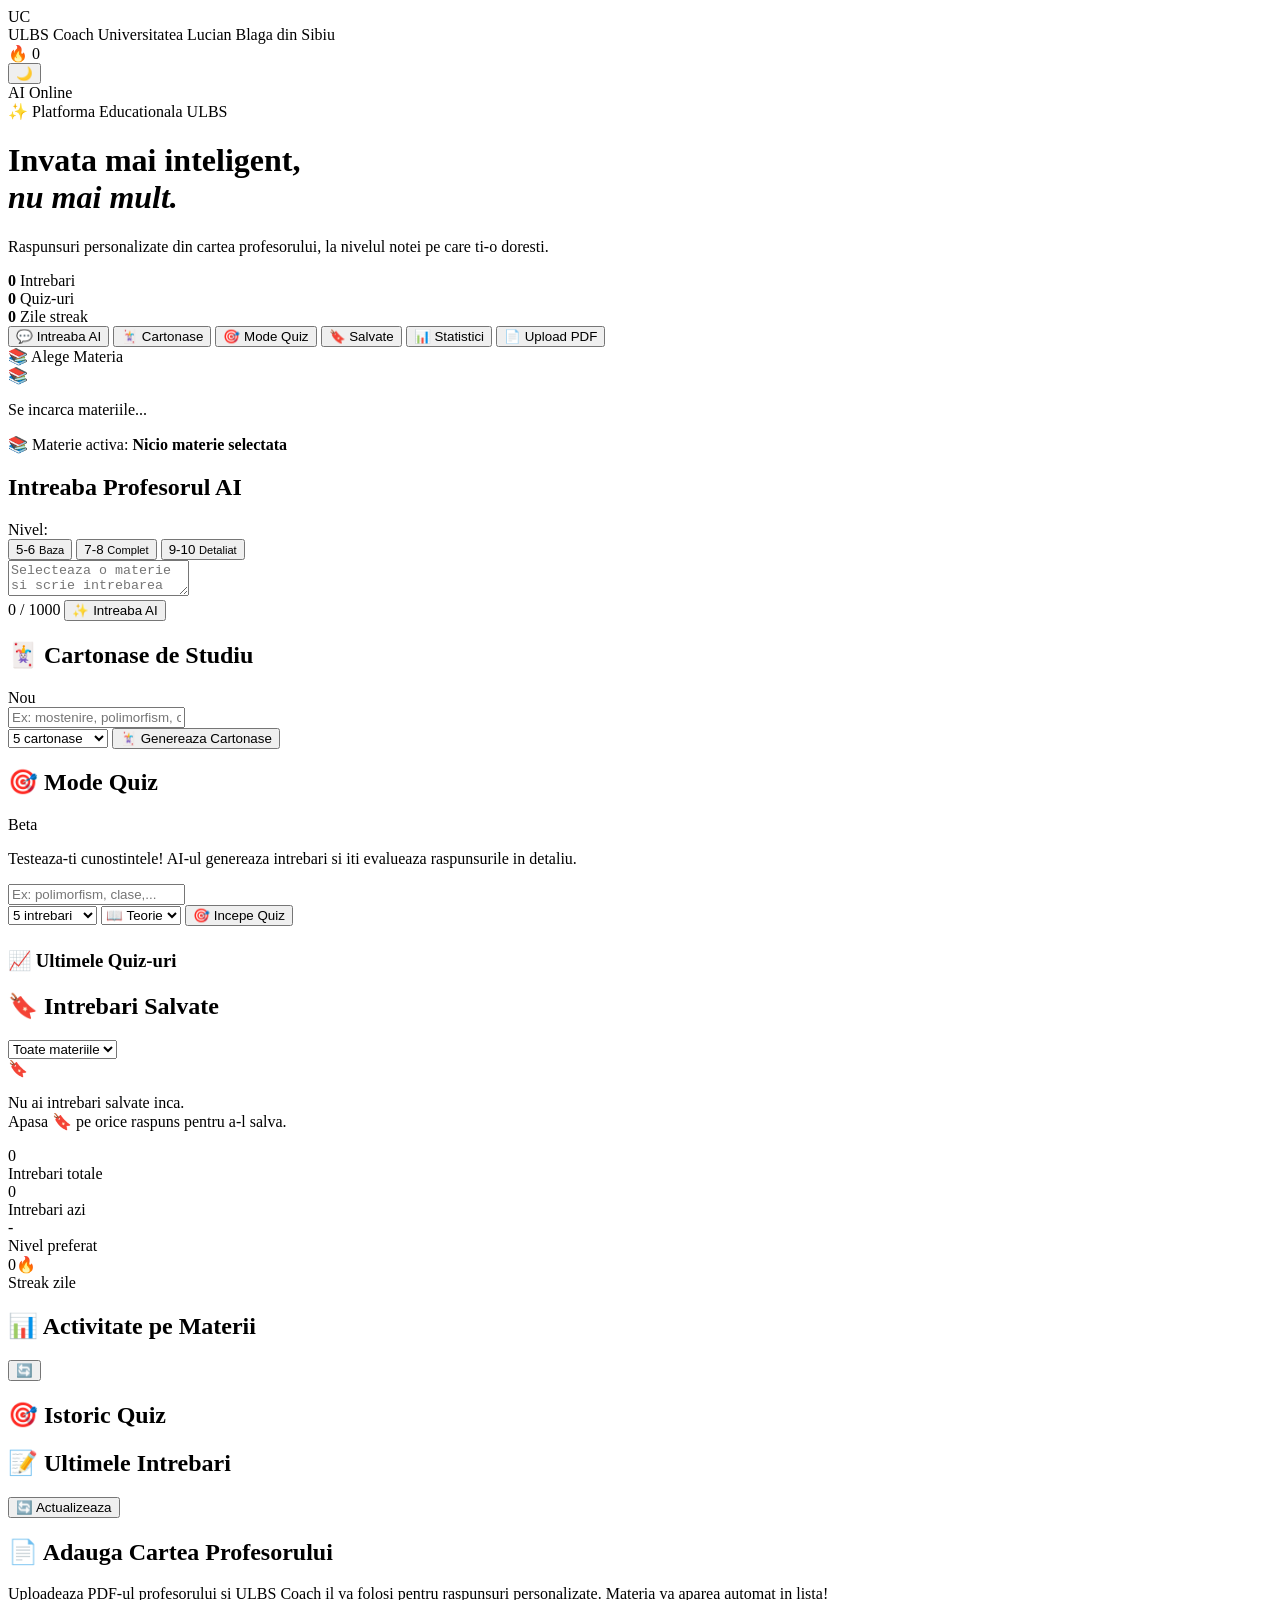
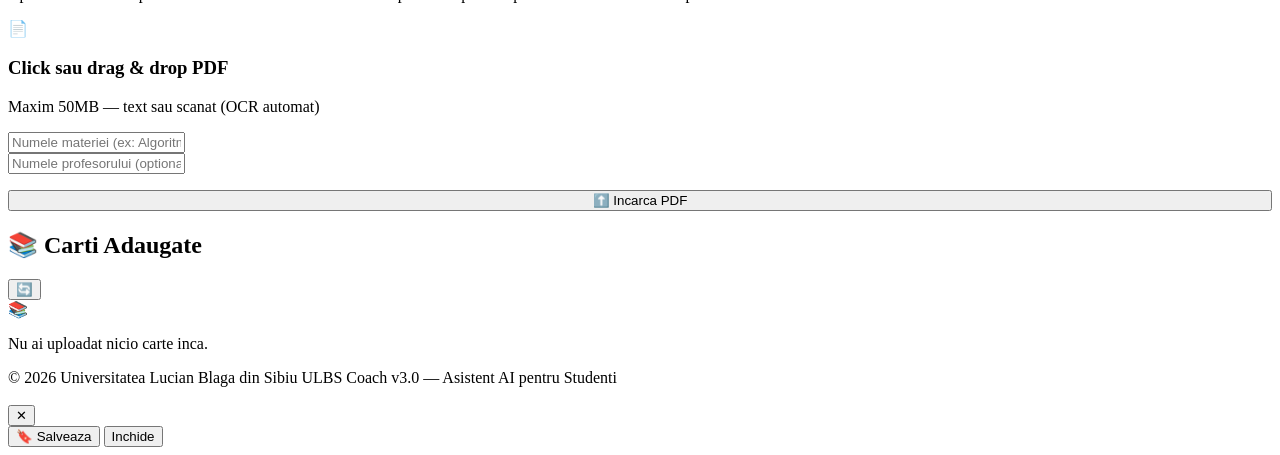
==== commit 33e66d24: "Mic update pana la finalul cel mare" ====
--- a/frontend/index.html
+++ b/frontend/index.html
@@ -266,7 +266,7 @@
               type="text"
               id="quiz-topic-input"
               class="input-field"
-              placeholder="Ex: polimorfism, clase, deadlock..."
+              placeholder="Ex: polimorfism, clase,..."
             />
           </div>
           <div class="form-row three-col">
